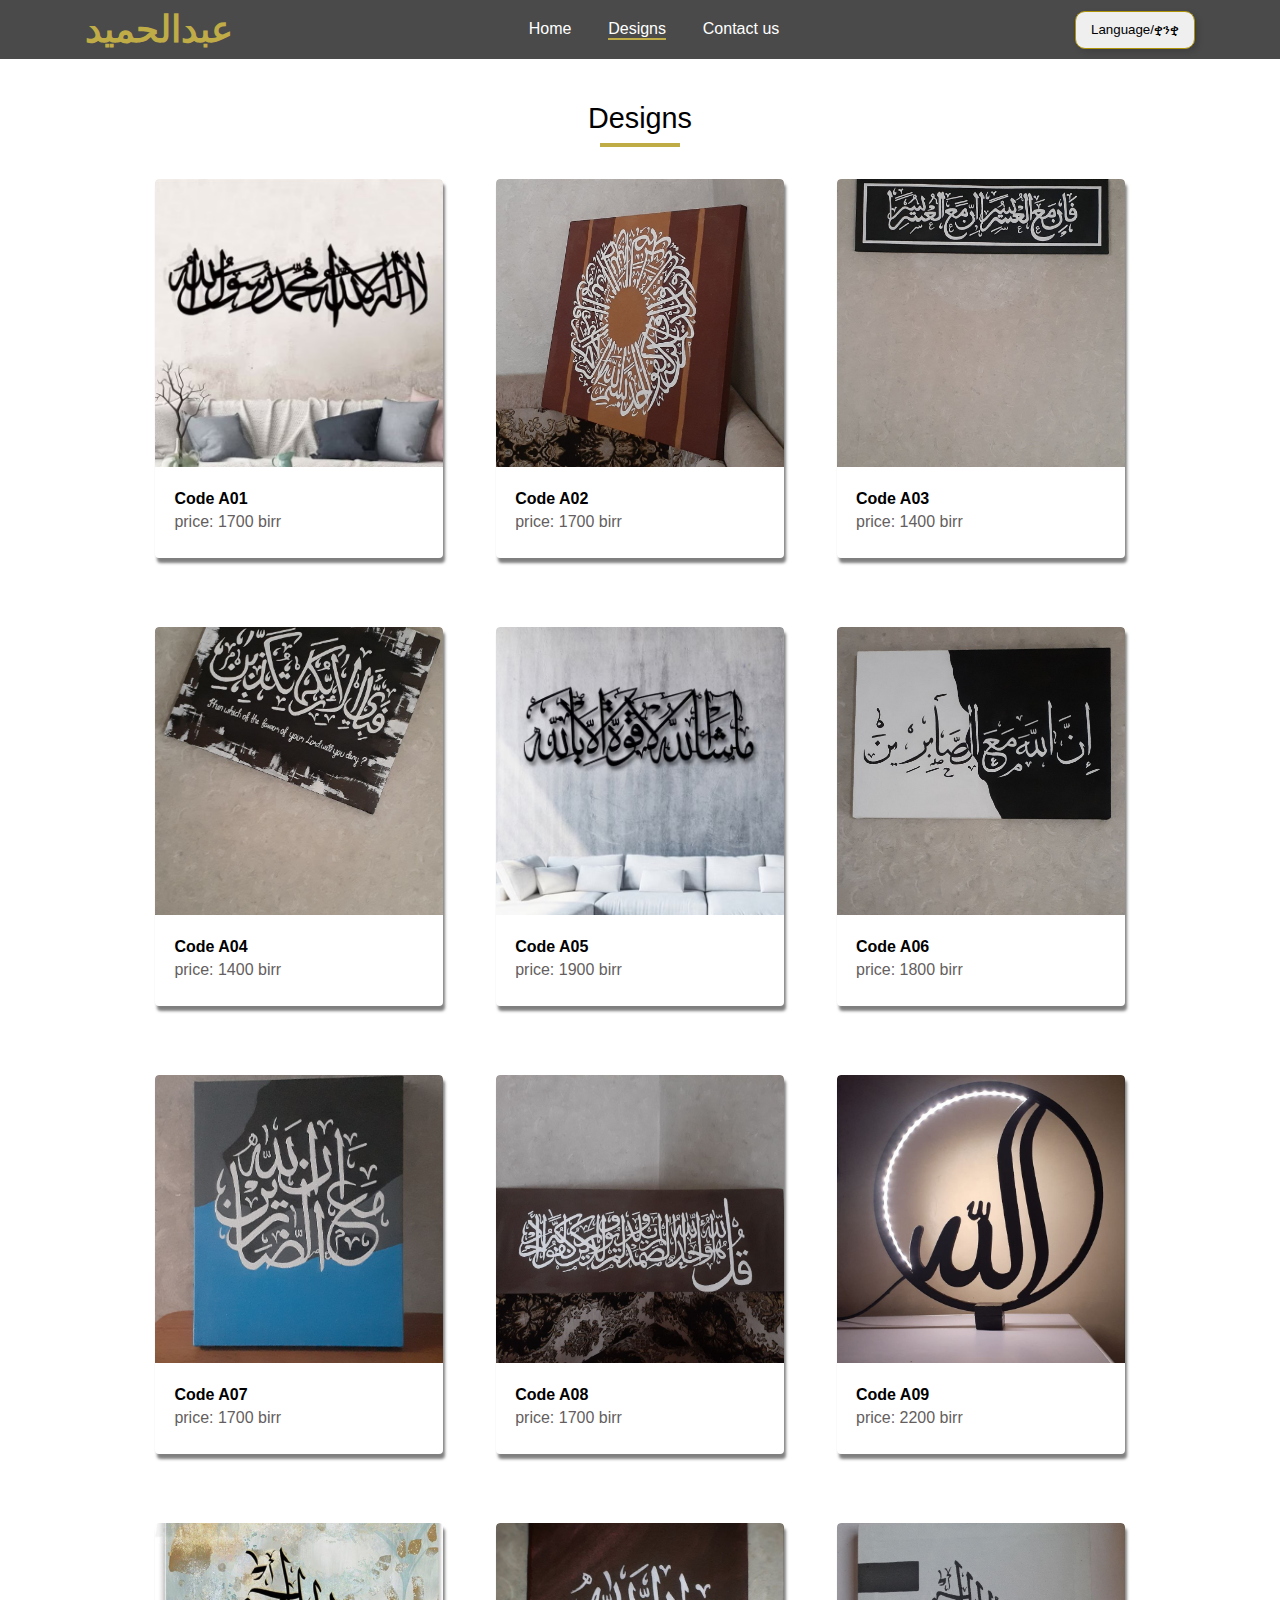
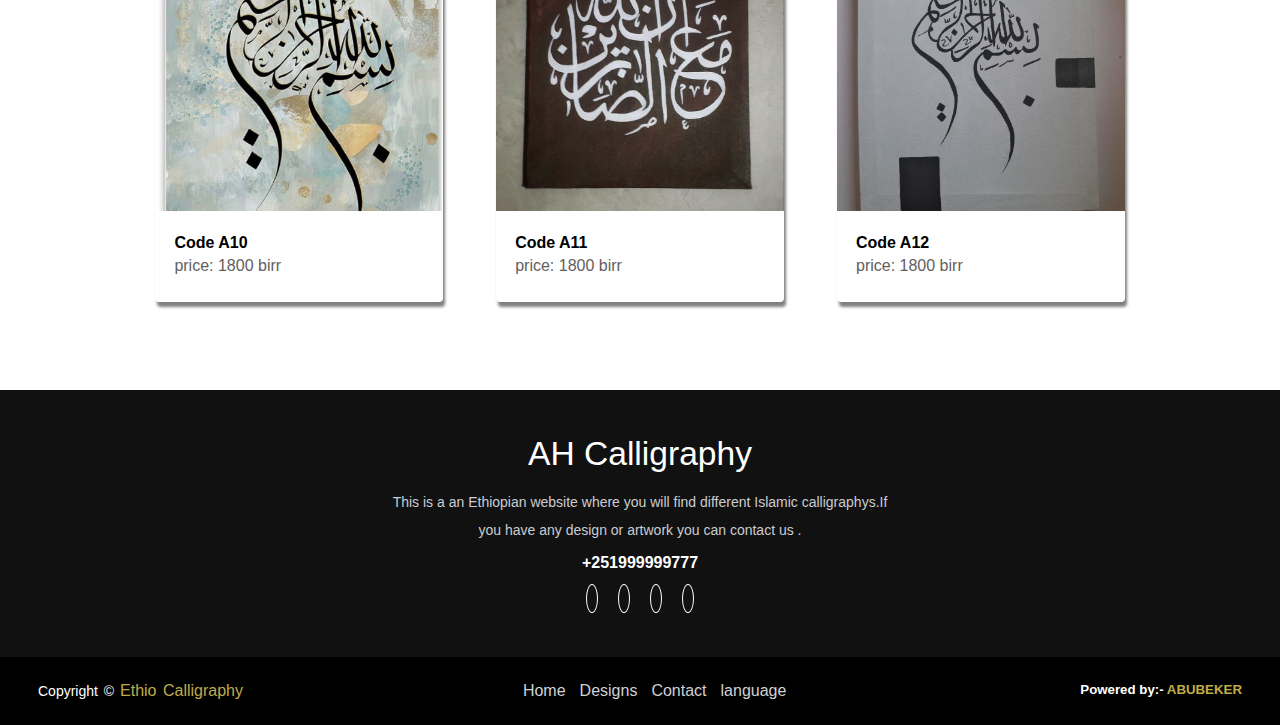
==== english/designs.html @ 57990a03 "first-commit" ====
<!DOCTYPE html>
<html lang="en">
<head>
    <meta charset="UTF-8">
    <meta name="viewport" content="width=device-width, initial-scale=1.0">
    <!-- <link rel="stylesheet" href="../fontawesome-free-6.2.1-web/css/all.css">
    <link rel="stylesheet" href="../fontawesome-free-6.2.1-web/css/all.min.css"> -->
    <link rel="stylesheet" href="https://cdnjs.cloudflare.com/ajax/libs/font-awesome/6.4.2/css/all.min.css" integrity="sha512-z3gLpd7yknf1YoNbCzqRKc4qyor8gaKU1qmn+CShxbuBusANI9QpRohGBreCFkKxLhei6S9CQXFEbbKuqLg0DA==" crossorigin="anonymous" referrerpolicy="no-referrer" />
    <link rel="stylesheet" href="../css/style.css">
    <title>Ethio calligraphy/Designs</title>
</head>
<body>
    <header class="container">
        <div class="container-center">
            <nav class="nav">
                <div class="logo">عبدالحميد</div> 
                <ul class="nav-lists">
                    <li class="navlist "><a href="./eng.html">Home</a></li>
                    <li class="navlist active"><a href="./designs.html">Designs</a></li>
                    <li class="navlist "><a href="./eng.html#contact">Contact us</a></li>
                </ul>  
                <button class="btn lan-btn">Language/ቋንቋ</button>
                <div class="languages">
                    <h3>Choose your language</h3>
                    <h3>ቋንቋዎን ይምረጡ</h3>
                    <div class="btn-container">
                        <button><a href="../Amharic/amh.html">አማርኛ</a></button>
                        <button><a href="./eng.html">English</a></button>
                    </div>
                </div>
                <div class="hamburger"><i class='fa-solid fa-bars'></i></div>
                <div class="overlay"></div>
                <div class="sidebar">
                    <button class="close">X</button>
                    <ul class="lists">
                        <li class="list "><a href="./eng.html">Home</a></li>
                        <li class="list"><a href="#">Designs</a></li>
                        <li class="list "><a href="./eng.html#contact">Contact us</a></li>
                    </ul>
                    <button class="btn mobChangeLang">Language</button>
                    <div class="languages-mob">
                        <button class="mob-lang"><a href="../Amharic/amh.html">አማርኛ</a></button>
                        <button class="mob-lang"><a href="#">English</a></button>
                    </div>
                </div>
            </nav>
        </div>
    </header>
    <div class="container">
        <div class="title">Designs</div>
        <div class="underline"></div>
        <div class="designs">
            <h2 class="loading ">Loading...</h2>
        </div>
    </div>

    <footer >
        <div class="footer-content">
            <h3>AH Calligraphy</h3>
            <p>This is a an Ethiopian website where you will find different Islamic calligraphys.If you have any design or artwork you can contact us .</p>
            <h4>+251999999777</h4>
            <ul class="socials">
                <li><a href="#"><i class="fa-brands fa-facebook"></i></a></li>
                <li><a href="https://www.tiktok.com/@__hamidoo"><i class="fa-brands fa-tiktok"></i></a></li>
                <li><a href="https://t.me/Hamidl1"><i class="fa-brands fa-telegram"></i></a></li>
                <li><a href="https://www.instagram.com/ethiocalligraphy/"><i class="fa-brands fa-instagram"></i></a></li>
            </ul>
        </div>
        <div class="footer-bottom">
            <div class="footer-menu">
              <p>copyright &copy; <a href="#">Ethio calligraphy</a></p>
              <ul class="f-menu">
                <li><a href="./eng.html">Home</a></li>
                <li><a href=".#">Designs</a></li>
                <li><a href="./eng.html#contact">Contact</a></li>
                <li><a href="../index.html">language</a></li>
              </ul>
              <h5 class="poweredBy">Powered by:- <a href="https://abuki43.github.io/PORTFOLIO/">Abubeker</a></h5>
            </div>
          </div>
    </footer>
</body>

<script  src="./designs.js"></script>
<script src="../index.js"></script>
</html>
---- css/style.css ----
:root {
  --gold-1: #af940a;
  --gold-2: #c0ac47;
  --gold-3:#ffec8b;
}

* {
  box-sizing: border-box;
  margin: 0;
  padding: 0;
}

body {
  font-family: sans-serif;
}

ul {
  list-style: none;
}

a {
  text-decoration: none;
  color: inherit;
}

.btn {
  padding: 10px 15px;
  border-radius: 10px;
  border: 1px solid var(--gold-1);
  outline: none;
  box-shadow: 3px 3px 6px rgba(0, 0, 0, .15);
}

.btn:hover {
  cursor: pointer;
}

.underline {
  width: 5rem;
  height: 0.25rem;
  background: var(--gold-2);
  margin-left: auto;
  margin-right: auto;
}

.container {
  width: 100%;
  padding: .5rem 2rem;
}

.container-center {
  max-width: 1150px;
  margin: 0 auto;
  padding-inline: 20px;
}

/* nav */

header {
  background-color: #141414c4;
  color: azure;
  z-index: 20;
  position: relative;
  /* position: fixed; */
}

.nav {
  display: flex;
  align-items: center;
  justify-content: space-between;
}


.logo {
  font-family: cursive;
  font-size: 2.3rem;
  font-weight: 600;
  color: var(--gold-2);
}

.hamburger {
  font-size: 1.4rem;
  display: none;
}

.hamburger:hover {
  cursor: pointer;
}

.nav-lists {
  display: flex;
  gap: 2.3rem;
  font-size: 1rem;
  height: 100%;
}

.navlist a {
  color: white;
}

.navlist:hover {
  cursor: pointer;
}

.active {
  border-bottom: 2px solid var(--gold-2);
}

.languages {
  position: absolute;
  top: 5rem;
  right: 2rem;
  padding: 1rem;
  background-color: rgb(233, 231, 231);
  border-radius: .2rem;
  z-index: 4;
  width: auto;
  height: auto;
  box-shadow: 2px 5px 3px 0px rgba(0, 0, 0, 0.5);
  color: #3c3c3c;
  text-align: center;
  display: none;
}

.languages.show {
  display: flex;
  flex-direction: column;
}

.languages button,
.mob-lang {
  margin-top: 10px;
  margin-right: 1rem;
  padding: 6px 9px;
  border-radius: 3px;
  border: 1px solid var(--gold-1);
  outline: none;
  box-shadow: 3px 3px 6px rgba(0, 0, 0, .15);
}

/* sidebar */

.sidebar {
  display: none;
}

.overlay {
  display: none;
}

/* hero */
main {
  background-color: azure;
  height: calc(100vh);
  margin-top: -50px;
  display: flex;
  align-items: center;
  justify-content: space-between;
  position: relative;
}

.hero {

  max-width: 1200px;
  margin: 0 auto;
  margin-bottom: 4rem;
  display: grid;
  grid-template-columns: 1fr 1fr;
  align-items: center;
  gap: 7rem;
  justify-content: space-between;
  padding-inline: 30px;
}

.hero-descr h3 {
  font-size: 2rem;
}

.hero-descr h1 {
  font-size: 3.4rem;
  padding-block: .5rem;
  padding-bottom: 1rem;
}

.hero-descr span {
  color: var(--gold-2);
  font-family: cursive;
}

.hero-descr p {
  font-size: 1rem;
  color: rgb(68, 67, 67);
  margin-bottom: 2rem;
}

.hero-descr h5 {
  font-size: 1rem;
  color: rgb(68, 67, 67);
  margin-bottom: .6rem;
}

.btn-design {
  background-color: azure;
  color: var(--dark-gold);
  font-size: 1rem;
  font-weight: 500;
  margin-right: 28px;
}

.btn-contact,
.btn-design:hover {
  color: azure;
  background-color: var(--gold-2);
  font-size: 1rem;
  font-weight: 500;
  cursor: pointer;
}

.btn-contact:hover {
  background-color: azure;
  color: var(--dark-gold);
  cursor: pointer;
}

.hero-img {
  display: flex;
  align-items: center;
  justify-content: center;
}

.hero .image-container {
  width: 100%;
  height: 100%;
}

.image-container img {
  width: 100%;
  height: 100%;
}

.ayah {
  margin: 0 auto;
  position: absolute;
  width: 100%;
  bottom: 7rem;
  left: 50%;
  /* right: 50%; */
  transform: translateX(-50%);

}

.ayah p {
  text-align: center;
  font-size: 1.4rem;
}


/* top designs */
.top-designs {
  display: flex;
  flex-direction: column;
  align-items: center;
}

.title {
  text-align: center;
  font-size: 1.8rem;
  margin-top: 2.2rem;
  margin-bottom: .5rem;
}

.designs {
  /* display: grid;
    grid-template-columns: repeat(3,auto); */
  display: flex;
  flex-wrap: wrap;
  justify-content: center;
  /* align-items: center; */
  gap: 3.3rem;
  margin-block: 2rem;
}

.design {
  background: white;
  width: 18rem;
  margin-bottom: 1rem;
  box-shadow: 2px 5px 3px 0px rgba(0, 0, 0, 0.5);
  transition: all 0.3s linear;
  display: grid;
  grid-template-rows: auto 1fr;
  border-radius: 0.25rem;
  overflow: hidden;
}

.design:hover {
  box-shadow: 4px 10px 5px 0px rgba(0, 0, 0, 0.5);
  cursor: pointer;
  transform: scale(1.02);
}

.design img {
  width: 100%;
  height: 18rem;
  object-fit: cover;
  border-top-left-radius: 0.25rem;
  border-top-right-radius: 0.25rem;
}

.design-footer {
  padding: 1.2rem;
}

.design-footer h3,
.design-footer h4,
.design-footer p {
  margin-bottom: 0.3rem;
}

.design-footer h3 {
  font-size: 2rem;
}

.design-footer p {
  color: #645e5e;
  margin-bottom: 0.5rem;
}

.loading {
  text-align: center;
  margin: 2rem auto;
  font-size: 2.2rem;
}

.btn-more {
  color: white;
  background-color: var(--gold-2);
  font-size: 1rem;
  font-weight: 500;
  cursor: pointer;
  border-radius: 3px;
  /* text-align: center; */

}

/* reviews */
.reviews-container {
  background-color: azure;
  padding-top: .4rem;
  padding-bottom: 1.8rem;
  margin-top: 1rem;
}

.reviews {
  /* display: grid;
    grid-template-columns: auto auto auto; */
  display: flex;
  flex-wrap: wrap;
  gap: 2.6rem;
  align-items: center;
  justify-content: center;
  margin-top: 2rem;

}

.review {
  box-shadow: 0 0 7px rgba(0, 0, 0, 0.3);
  color: #706c6c;
  /* display: inline-block; */
  font-family: sans-serif;
  font-size: 16px;
  margin-top: 1rem;
  max-width: 310px;
  min-width: 250px;
  position: relative;
  text-align: center;
  width: 100%;
  background-color: #f5f1f1;
  border-radius: 5px;
  border-top: 5px solid var(--gold-2);
}

.review:hover {
  box-shadow: 2px 2px 7px rgba(0, 0, 0, 0.3);
  cursor: pointer;
}


.review figcaption {
  padding: 13% 10% 12%;
}

.review figcaption .quote {
  transform: translateX(-50%);
  background-color: #fff;
  border-radius: 50%;
  box-shadow: 0 0 10px rgba(0, 0, 0, 0.25);
  color: var(--dark-gold);
  font-size: 32px;
  font-style: normal;
  left: 50%;
  line-height: 60px;
  position: absolute;
  top: -30px;
  width: 60px;
}

.review h3 {
  color: #3c3c3c;
  font-size: 20px;
  font-weight: 300;
  line-height: 24px;
  margin: 10px 0 5px;
}

.review blockquote {
  font-style: italic;
  font-weight: 300;
  margin: 0 0 20px;
}

/* contact us  */
.contacts {
  display: grid;
  grid-template-columns: repeat(5, auto);
  justify-content: space-evenly;
  gap: 1rem;
  padding-inline: .4rem;
  margin-top: 2rem;
  margin-bottom: 1rem;
  flex-wrap: wrap;
  /* align-items: center; */
}

.contacts .details {
  display: flex;
  flex-direction: column;
  align-items: center;
  padding: 10px;
  flex-wrap: wrap;
}
.details > a{
  display: flex;
  flex-direction: column;
  align-items: center;
  flex-wrap: wrap;
}

/* .contacts .details::before {
  content: '';
  position: absolute;
  height: 3rem;
  width: 2px;
  right: -1rem;
  z-index: 2;
  top: 50%;
  transform: translateY(-50%);
  background: #48484b;
} */

.contacts .details:hover {
  cursor: pointer;
  transform: scale(1.02);
}

.details i {
  font-size: 2.3rem;
  color: #5c5b61;
  margin-bottom: 6px;
}

.details .topic {
  font-size: 1.1rem;
  font-weight: 500;
}

.details .text {
  font-size: 1rem;
  color: #58585e;
}


/* footer */
footer {
  background: #111;
  height: auto;
  margin-top: 2rem;
  padding-top: 40px;
  color: #fff;

}

.footer-content {
  display: flex;
  align-items: center;
  justify-content: center;
  flex-direction: column;
  text-align: center;
  padding-inline: 1rem;
}

.footer-content h3 {
  font-size: 2.1rem;
  font-weight: 500;
  text-transform: capitalize;
  line-height: 3rem;
}

.footer-content p {
  max-width: 500px;
  margin: 10px auto;
  line-height: 28px;
  font-size: 14px;
  color: #cacdd2;
}

.socials {
  list-style: none;
  display: flex;
  align-items: center;
  justify-content: center;
  margin: 1rem 0 3rem 0;
}

.socials li {
  margin: 0 10px;
}

.socials a {
  color: #fff;
  border: 1.1px solid white;
  padding: 5px;
  border-radius: 50%;

}

.socials a i {
  font-size: 1.1rem;
  width: 20px;
  transition: color .4s ease;
}

.socials a:hover i {
  color: var(--gold-2);
}

.footer-bottom {
  background: #000;
  width: 100%;
  padding: 25px 38px;
  text-align: center;
  display: flex;
  justify-content: space-between;
  align-items: center;
}

.footer-bottom p {
  font-size: 14px;
  word-spacing: 2px;
  text-transform: capitalize;
}

.footer-bottom p a {
  color: var(--gold-2);
  font-size: 16px;
}

.footer-menu {
  display: flex;
  justify-content: space-between;
  width: 100%;
}

.footer-menu ul {
  display: flex;
  justify-content: center;
}

.footer-menu ul li {
  padding-right: 14px;
  display: block;
}

.footer-menu ul li a {
  color: #cfd2d6;
}

.footer-menu ul li a:hover {
  color: var(--gold-2);
}

footer .poweredBy a {
  color: var(--gold-2);
  text-transform: uppercase;
}

@media (min-width:700px) and (max-width:1000px) {
  .design {
    width: 15rem;
  }

  .design img {
    height: 15rem;
  }

  .reviews {
    gap: 1.7rem;
  }
}


@media (max-width:700px) {

  /* header */
  .sidebar {
    display: flex;
    flex-direction: column;
    position: fixed;
    top: 0;
    bottom: 0;
    right: 0;
    width: 50vw;
    background-color: #f5f1f1;
    box-shadow: 0 5px 7px rgba(0, 0, 0, 0.55);
    transition: all .3s ease-in;
    transform: translateX(100%);
    color: #111;
    padding: 4.5rem 0;
  }

  .sidebar.showSideBar {
    transform: translateX(0%);
  }

  .overlay {
    display: flex;
    position: absolute;
    width: 100vw;
    height: 100vh;
    top: 0;
    left: 0;
    bottom: 0;
    right: 0;
    background: #111;
    opacity: .4;
    display: none;
  }

  .sidebar .close {
    position: absolute;
    top: .5rem;
    left: -.3rem;
    border: none;
    color: rgb(228, 45, 45);
    font-weight: 700;
    font-size: 1.4rem;
    padding: 6px 9px;
    border-radius: 7px;
    outline: none;
    box-shadow: 3px 3px 6px rgba(0, 0, 0, .1);
  }

  .sidebar .lists {
    display: flex;
    flex-direction: column;
    gap: 0;
    width: 100%;
  }

  .sidebar .list {
    padding: .7rem 2rem;
    font-size: 1.1rem;
    cursor: pointer;
  }

  .sidebar .list:hover {
    border-bottom: 2px solid var(--gold-2);
    background-color: var(--gold-2);
  }

  .sidebar button {
    margin: 1rem 2rem;
    font-size: 1.04rem;
    max-width: 10rem;
  }

  .sidebar .languages-mob {
    box-shadow: 2px 5px 3px rgba(0, 0, 0, 0.25), -1px -3px 3px rgba(0, 0, 0, .15);
    border-radius: 8px;
    max-width: 11rem;
    padding-inline: 0;
    display: flex;
    gap: .4rem;
    align-items: center;
    justify-content: center;
    margin-left: 1rem;
    display: none;
  }

  .languages-mob .mob-lang {
    margin-right: 0;
    margin-left: .1rem;
    display: flex;
    align-items: center;
    justify-content: center;
  }

  .mob-lang a {
    margin: 0;
  }

  .languages-mob.show {
    display: flex;
  }

  .hamburger {
    display: flex;
  }

  .nav-lists {
    display: none;
  }

  .lan-btn {
    display: none;
  }

  /* hero */
  .hero-img {
    display: none;
  }

  .hero {
    grid-template-columns: 1fr;
    align-items: center;
    justify-content: center;
    padding: 0;
  }

  .hero-descr {
    display: flex;
    flex-direction: column;
    align-items: center;
  }

  /* top designs */

  .show {
    display: flex;
  }

  /* reviews */
  .reviews {
    grid-template-columns: auto;
  }

  /* contact */
  .contacts {
    display: grid;
    grid-template-columns: auto auto auto;
    justify-content: center;
  }

  /* footer */
  .footer-menu {
    flex-direction: column;
    justify-content: center;
  }

  .footer-menu ul {
    display: flex;
    margin-top: 10px;
    margin-bottom: 20px;
  }
}

@media (max-width:500px) {
  .contacts {
    grid-template-columns: repeat(2, auto);
  }

  .sidebar {
    width: 70vw;
  }
}
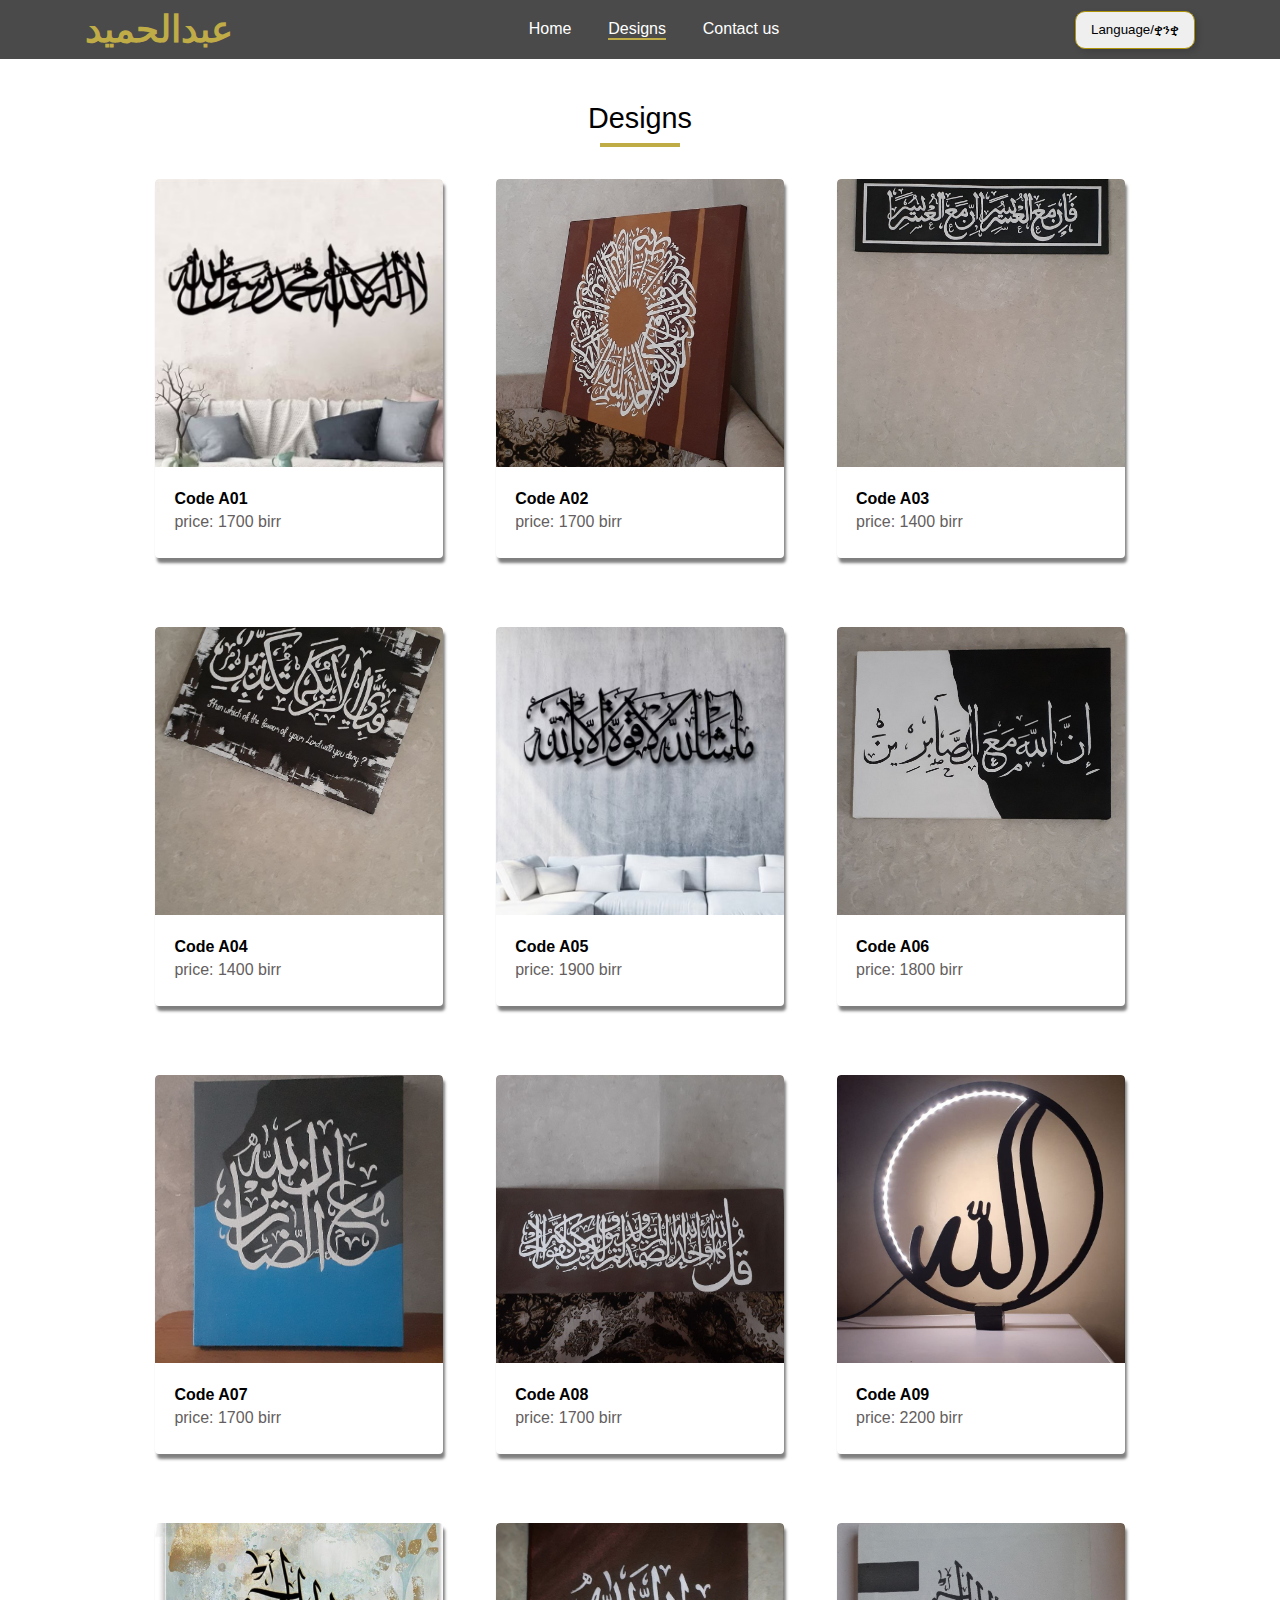
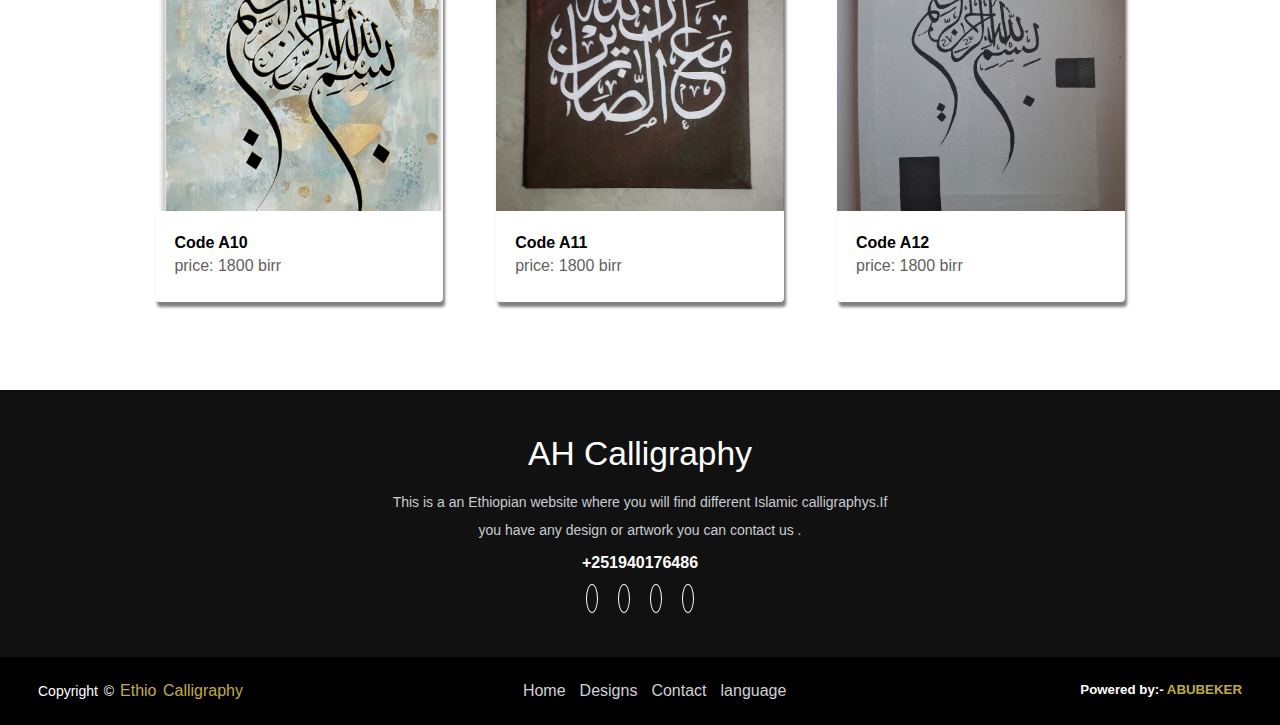
==== commit c69cd0ea: "Update designs.html" ====
--- a/english/designs.html
+++ b/english/designs.html
@@ -58,7 +58,7 @@
         <div class="footer-content">
             <h3>AH Calligraphy</h3>
             <p>This is a an Ethiopian website where you will find different Islamic calligraphys.If you have any design or artwork you can contact us .</p>
-            <h4>+251999999777</h4>
+            <h4>+251940176486</h4>
             <ul class="socials">
                 <li><a href="#"><i class="fa-brands fa-facebook"></i></a></li>
                 <li><a href="https://www.tiktok.com/@__hamidoo"><i class="fa-brands fa-tiktok"></i></a></li>
@@ -83,4 +83,4 @@
 
 <script  src="./designs.js"></script>
 <script src="../index.js"></script>
-</html>+</html>
